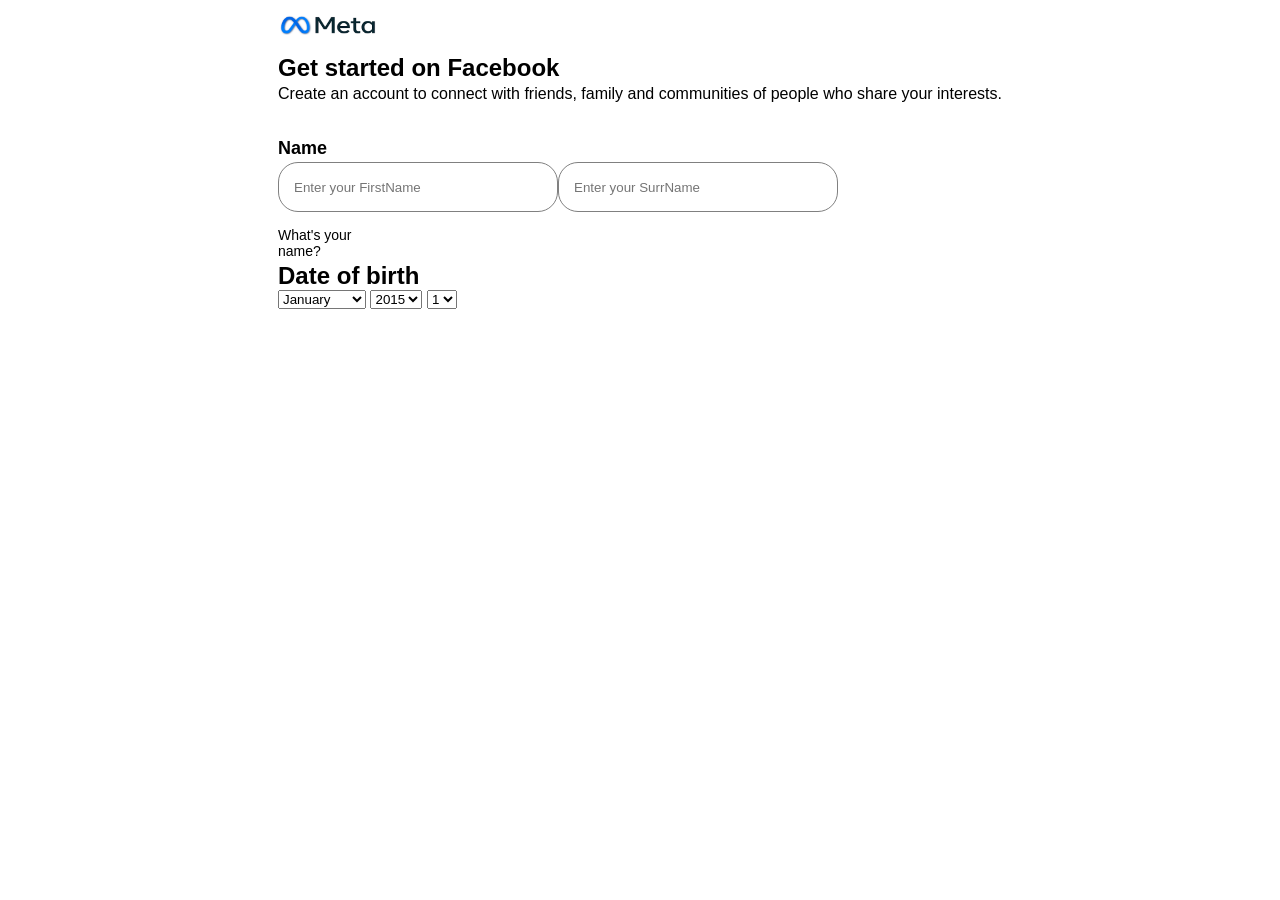
==== Pages/register.html @ d18320e8 "comment changing" ====
<!DOCTYPE html>
<html lang="en">

<head>
    <meta charset="UTF-8">
    <meta name="viewport" content="width=device-width, initial-scale=1.0">
    <title>Register Page </title>
    <link rel="stylesheet" href="../Styles/register.css">
</head>

<body>
    <div class="container">
        <!-- Header Section logo heading or para -->

        <div class="header-section">
            <img src="[data-uri]"
                alt="" height="100" width="150">
            <h2>Get started on Facebook</h2>
            <p></p>
            Create an account to connect with friends, family and communities of people who share your interests.
            </p>
        </div>

        <!-- inputs names -->
        <div class="input-names">

            <p>Name
            </p>

            <div class="inputBox">
                <div><input type="text" placeholder="Enter your FirstName"></div>
                <div><input type="text" placeholder="Enter your SurrName"></div>
            </div>
            <p id="name-para">
                What's your name?
            </p>
        </div>

        <!-- date of birth section-->
        <div class="dob-section">
            <h2>Date of birth</h2>
            <div class="dropdown">
                <!--
Source - https://stackoverflow.com/a/51659862
Posted by Ashu, modified by community. See post 'Timeline' for change history
Retrieved 2026-06-28, License - CC BY-SA 4.0
-->

                <script src="https://ajax.googleapis.com/ajax/libs/jquery/2.1.1/jquery.min.js"></script>
                
                <select name="month">
                    <option value="1">January</option>
                    <option value="2">February</option>
                    <option value="3">March</option>
                    <option value="4">April</option>
                    <option value="5">May</option>
                    <option value="6">June</option>
                    <option value="7">July</option>
                    <option value="8">August</option>
                    <option value="9">September</option>
                    <option value="10">October</option>
                    <option value="11">November</option>
                    <option value="12">December</option>
                </select>

                <select name="year">
                    <option value="2015">2015</option>
                    <option value="2016">2016</option>
                    <option value="2017">2017</option>
                    <option value="2018">2018</option>
                </select>

                <select name="day">
                    <option value="1">1</option>
                    <option value="2">2</option>
                    <option value="3">3</option>
                    <option value="4">4</option>
                </select>

        

            </div>






        </div>
    </div>
</body>

</html>
---- Styles/register.css ----
* {
    margin: 0;
    padding: 0;
    box-sizing: border-box;
}

body {
    height: 100wh;
    width: 100%;
    background-color: white;
    display: flex;
    justify-content: center;
    font-family: Helvetica, sans-serif;

}

.conatainer {
    box-shadow: rgba(0, 0, 0, 0.24)(0px 3px 8px);
    width: 500px;
    display: flex;
    flex-direction: column;
    padding: 10px;


}

.header-section>img {
    width: 100px;
    height: 50px;
}

.header-section>h2 {
    font-family: Helvetica, sans-serif;
    margin-bottom: 3px;
}

.header-section>p {
    font-family: Helvetica, sans-serif;
    font-size: 16px;
}

.input-names {
    width: 100px;
    margin-top: 35px;
}

.input-names>p {
    font-size: 18px;
    font-weight: bold;
    margin-bottom: 3px;
    justify-content: space-between;
}

.inputBox {

    display: flex;
}

.inputBox>div>input {
    width: 280px;
    height: 50px;
    border-radius: 20px;
    border: 1px solid gray;
    padding-left: 15px;

}

.inputBox>div>input:focus {
    outline: none;
}

#name-para {
    font-size: 14px;
    margin-top: 15px;
    font-weight: normal;
}
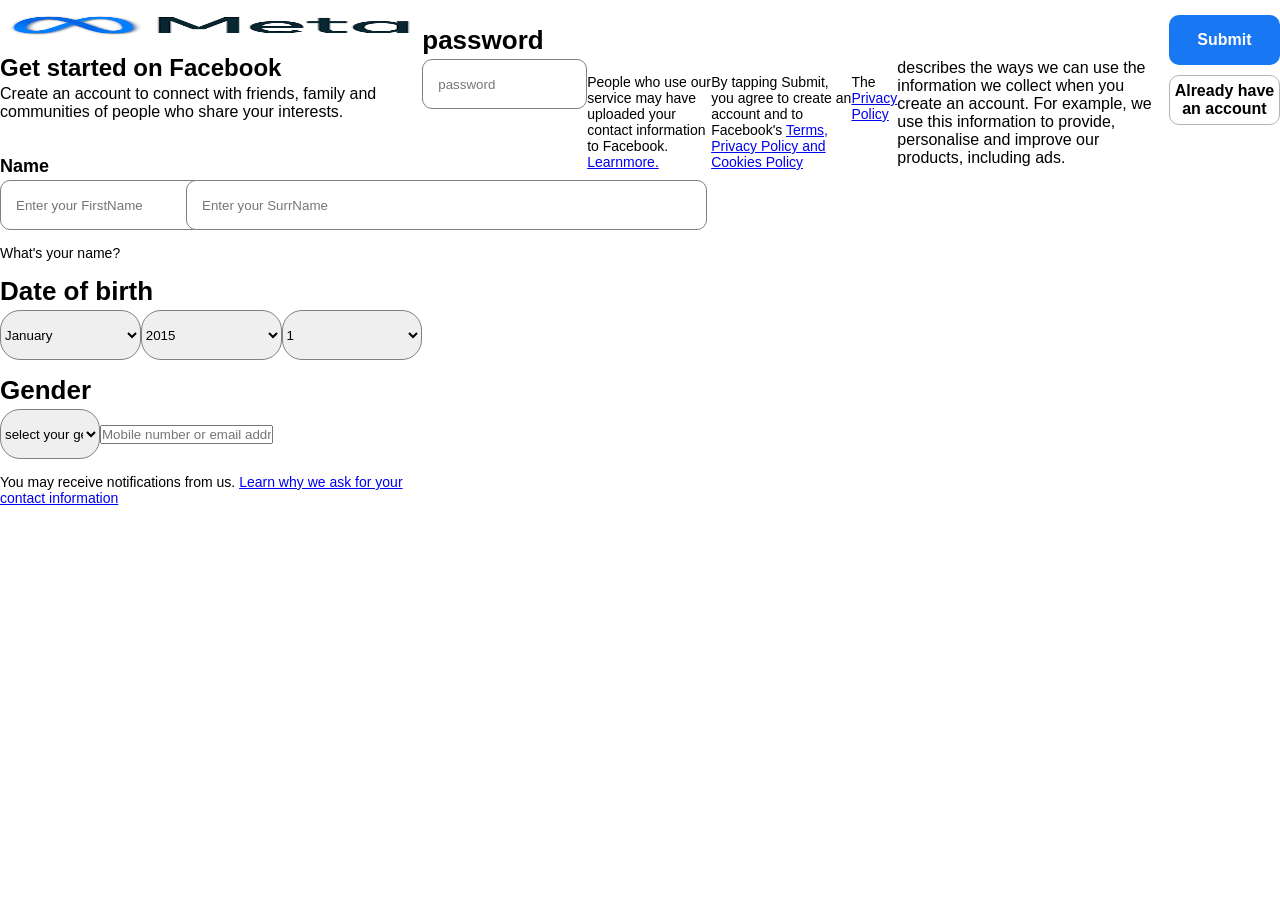
==== commit f63abf76: "Facebook clone" ====
--- a/Pages/register.html
+++ b/Pages/register.html
@@ -40,14 +40,7 @@
         <div class="dob-section">
             <h2>Date of birth</h2>
             <div class="dropdown">
-                <!--
-Source - https://stackoverflow.com/a/51659862
-Posted by Ashu, modified by community. See post 'Timeline' for change history
-Retrieved 2026-06-28, License - CC BY-SA 4.0
--->
 
-                <script src="https://ajax.googleapis.com/ajax/libs/jquery/2.1.1/jquery.min.js"></script>
-                
                 <select name="month">
                     <option value="1">January</option>
                     <option value="2">February</option>
@@ -77,7 +70,7 @@
                     <option value="4">4</option>
                 </select>
 
-        
+
 
             </div>
 
@@ -87,6 +80,59 @@
 
 
         </div>
+
+        <!-- gender -->
+
+        <div class="gender">
+            <h2>Gender</h2>
+            <!-- gender dropdown -->
+            <select name="gender">
+                <option value="" disabled selected>select your gender</option> your gender</option>
+                <option value="male">February</option>
+                <option value="female">March</option>
+                <option value="Custom">March</option>
+
+
+        </div>
+
+        <!-- email address -->
+
+        <div class="email-address">
+
+            <h2>Mobile number or email address
+            </h2>
+
+            <div class="inputBox">
+                <input type="text" placeholder="Mobile number or email address">
+                <p id="name-para"> You may receive notifications from us. <a href="https://www.facebook.com">Learn why
+                        we ask for your contact information</a></p>
+
+            </div>
+        </div>
+
+        <!-- password area -->
+        <div class="email-address">
+
+            <h2>password
+            </h2>
+
+            <div class="inputBox">
+                <input type="password" placeholder="password">
+                <p id="name-para"> People who use our service may have uploaded your contact information to Facebook. <a
+                        href="https://www.facebook.com">Learnmore.</a></p>
+                <p id="name-para"> By tapping Submit, you agree to create an account and to Facebook's <a
+                        href="https://www.facebook.com">Terms, Privacy Policy and Cookies Policy</a></p>
+                <p id="name-para">The <a href="https://www.facebook.com">Privacy Policy</a></p>describes the ways we can
+                use the information we collect when you create an account. For example, we use this information to
+                provide, personalise and improve our products, including ads.</p>
+
+            </div>
+        </div>
+
+        <div class="btnBox">
+            <button id="submit">Submit</button>
+            <button id="already-account">Already have an account</button>
+        </div>
     </div>
 </body>
 
--- a/Styles/register.css
+++ b/Styles/register.css
@@ -16,7 +16,7 @@
 
 .conatainer {
     box-shadow: rgba(0, 0, 0, 0.24)(0px 3px 8px);
-    width: 500px;
+    width: 500%;
     display: flex;
     flex-direction: column;
     padding: 10px;
@@ -25,7 +25,7 @@
 }
 
 .header-section>img {
-    width: 100px;
+    width: 100%;
     height: 50px;
 }
 
@@ -40,7 +40,7 @@
 }
 
 .input-names {
-    width: 100px;
+    width: 100%;
     margin-top: 35px;
 }
 
@@ -57,15 +57,16 @@
 }
 
 .inputBox>div>input {
-    width: 280px;
+    width: 280%;
     height: 50px;
-    border-radius: 20px;
+    border-radius: 10px;
     border: 1px solid gray;
     padding-left: 15px;
 
 }
 
-.inputBox>div>input:focus {
+.inputBox>div>input:focus,
+.inputBox>input {
     outline: none;
 }
 
@@ -73,4 +74,86 @@
     font-size: 14px;
     margin-top: 15px;
     font-weight: normal;
+}
+
+/* dob section */
+.dob-section,
+.gender {
+    /* background-color: black; */
+    margin-top: 15px;
+}
+
+.dob-section>h2,
+.gender>h2,
+.email-address>h2 {
+    margin-bottom: 3px;
+    font-size: 26px;
+}
+
+.dropdown {
+    display: flex;
+    justify-content: space-between;
+
+}
+
+select {
+    width: 170%;
+    height: 50px;
+    border-radius: 20px;
+    border: 1px solid gray;
+}
+
+.gender>select {
+    width: 100px;
+}
+
+
+.email-address {
+    width: 100%;
+    margin-top: 25px;
+}
+
+
+.inputBox>input {
+    height: 50px;
+    width: 100%;
+    border-radius: 10px;
+    border: 1px solid gray;
+    padding-left: 15px;
+}
+
+.btnBox {
+    margin-top: 15px;
+    display: flex;
+    flex-direction: column;
+    gap: 10px;
+
+}
+
+.btnBox > #submit {
+    border-radius: 10px;
+    height: 50px;
+    border: none;
+    cursor: pointer;
+    font-size: 16px;
+    font-weight: bold;
+    background-color: #1877F2;
+    color: white;
+}
+
+.btnBox > #already-account {
+    border-radius: 10px;
+    height: 50px;
+    border: none;
+    cursor: pointer;
+    font-size: 16px;
+    font-weight: bold;
+    background-color: white;
+    color: black;
+    border: 1px solid rgb(188, 177, 177);
+}
+
+.btnBox> #already-account:hover{
+    background-color: #828282;
+    transition:all 0.3s;
 }
